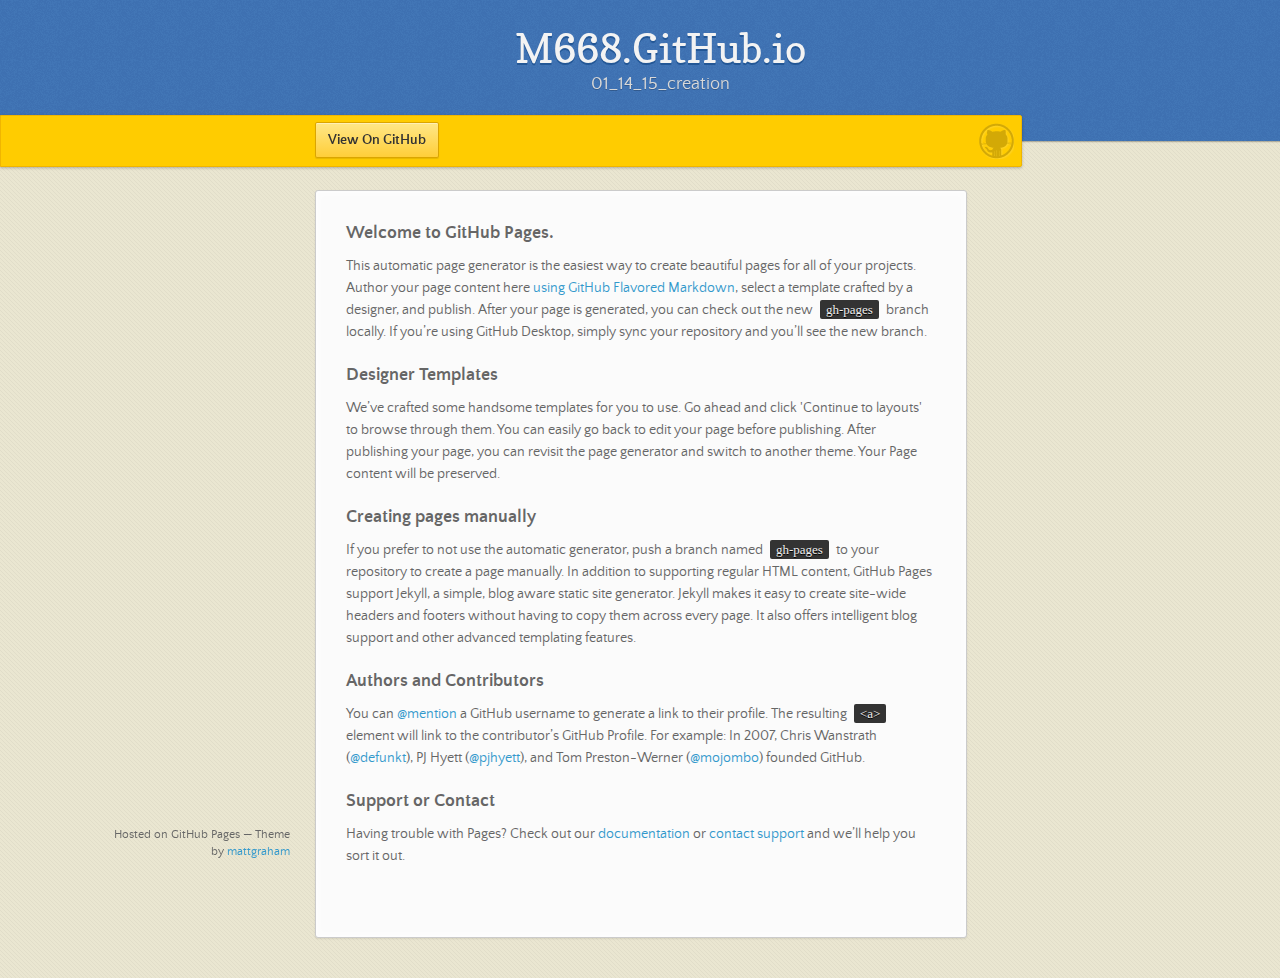
==== index.html @ 0ceb3b0d "Replace master branch with page content via GitHub" ====
<!doctype html>
<html>
  <head>
    <meta charset="utf-8">
    <meta http-equiv="X-UA-Compatible" content="chrome=1">
    <title>M668.GitHub.io by M668</title>
    <link rel="stylesheet" href="stylesheets/styles.css">
    <link rel="stylesheet" href="stylesheets/github-dark.css">
    <script src="https://ajax.googleapis.com/ajax/libs/jquery/1.7.1/jquery.min.js"></script>
    <script src="javascripts/main.js"></script>
    <!--[if lt IE 9]>
      <script src="//html5shiv.googlecode.com/svn/trunk/html5.js"></script>
    <![endif]-->
    <meta name="viewport" content="width=device-width, initial-scale=1, user-scalable=no">

  </head>
  <body>

      <header>
        <h1>M668.GitHub.io</h1>
        <p>01_14_15_creation</p>
      </header>

      <div id="banner">
        <span id="logo"></span>

        <a href="https://github.com/M668" class="button fork"><strong>View On GitHub</strong></a>
      </div><!-- end banner -->

    <div class="wrapper">
      <nav>
        <ul></ul>
      </nav>
      <section>
        <h3>
<a id="welcome-to-github-pages" class="anchor" href="#welcome-to-github-pages" aria-hidden="true"><span class="octicon octicon-link"></span></a>Welcome to GitHub Pages.</h3>

<p>This automatic page generator is the easiest way to create beautiful pages for all of your projects. Author your page content here <a href="https://guides.github.com/features/mastering-markdown/">using GitHub Flavored Markdown</a>, select a template crafted by a designer, and publish. After your page is generated, you can check out the new <code>gh-pages</code> branch locally. If you’re using GitHub Desktop, simply sync your repository and you’ll see the new branch.</p>

<h3>
<a id="designer-templates" class="anchor" href="#designer-templates" aria-hidden="true"><span class="octicon octicon-link"></span></a>Designer Templates</h3>

<p>We’ve crafted some handsome templates for you to use. Go ahead and click 'Continue to layouts' to browse through them. You can easily go back to edit your page before publishing. After publishing your page, you can revisit the page generator and switch to another theme. Your Page content will be preserved.</p>

<h3>
<a id="creating-pages-manually" class="anchor" href="#creating-pages-manually" aria-hidden="true"><span class="octicon octicon-link"></span></a>Creating pages manually</h3>

<p>If you prefer to not use the automatic generator, push a branch named <code>gh-pages</code> to your repository to create a page manually. In addition to supporting regular HTML content, GitHub Pages support Jekyll, a simple, blog aware static site generator. Jekyll makes it easy to create site-wide headers and footers without having to copy them across every page. It also offers intelligent blog support and other advanced templating features.</p>

<h3>
<a id="authors-and-contributors" class="anchor" href="#authors-and-contributors" aria-hidden="true"><span class="octicon octicon-link"></span></a>Authors and Contributors</h3>

<p>You can <a href="https://github.com/blog/821" class="user-mention">@mention</a> a GitHub username to generate a link to their profile. The resulting <code>&lt;a&gt;</code> element will link to the contributor’s GitHub Profile. For example: In 2007, Chris Wanstrath (<a href="https://github.com/defunkt" class="user-mention">@defunkt</a>), PJ Hyett (<a href="https://github.com/pjhyett" class="user-mention">@pjhyett</a>), and Tom Preston-Werner (<a href="https://github.com/mojombo" class="user-mention">@mojombo</a>) founded GitHub.</p>

<h3>
<a id="support-or-contact" class="anchor" href="#support-or-contact" aria-hidden="true"><span class="octicon octicon-link"></span></a>Support or Contact</h3>

<p>Having trouble with Pages? Check out our <a href="https://help.github.com/pages">documentation</a> or <a href="https://github.com/contact">contact support</a> and we’ll help you sort it out.</p>
      </section>
      <footer>
        <p><small>Hosted on GitHub Pages &mdash; Theme by <a href="https://twitter.com/michigangraham">mattgraham</a></small></p>
      </footer>
    </div>
    <!--[if !IE]><script>fixScale(document);</script><![endif]-->
    
  </body>
</html>
---- stylesheets/styles.css ----
/*
Leap Day for GitHub Pages
by Matt Graham
*/
@font-face {
  font-family: 'Quattrocento Sans';
  src: url("../fonts/quattrocentosans-bold-webfont.eot");
  src: url("../fonts/quattrocentosans-bold-webfont.eot?#iefix") format("embedded-opentype"), url("../fonts/quattrocentosans-bold-webfont.woff") format("woff"), url("../fonts/quattrocentosans-bold-webfont.ttf") format("truetype"), url("../fonts/quattrocentosans-bold-webfont.svg#QuattrocentoSansBold") format("svg");
  font-weight: bold;
  font-style: normal;
}

@font-face {
  font-family: 'Quattrocento Sans';
  src: url("../fonts/quattrocentosans-bolditalic-webfont.eot");
  src: url("../fonts/quattrocentosans-bolditalic-webfont.eot?#iefix") format("embedded-opentype"), url("../fonts/quattrocentosans-bolditalic-webfont.woff") format("woff"), url("../fonts/quattrocentosans-bolditalic-webfont.ttf") format("truetype"), url("../fonts/quattrocentosans-bolditalic-webfont.svg#QuattrocentoSansBoldItalic") format("svg");
  font-weight: bold;
  font-style: italic;
}

@font-face {
  font-family: 'Quattrocento Sans';
  src: url("../fonts/quattrocentosans-italic-webfont.eot");
  src: url("../fonts/quattrocentosans-italic-webfont.eot?#iefix") format("embedded-opentype"), url("../fonts/quattrocentosans-italic-webfont.woff") format("woff"), url("../fonts/quattrocentosans-italic-webfont.ttf") format("truetype"), url("../fonts/quattrocentosans-italic-webfont.svg#QuattrocentoSansItalic") format("svg");
  font-weight: normal;
  font-style: italic;
}

@font-face {
  font-family: 'Quattrocento Sans';
  src: url("../fonts/quattrocentosans-regular-webfont.eot");
  src: url("../fonts/quattrocentosans-regular-webfont.eot?#iefix") format("embedded-opentype"), url("../fonts/quattrocentosans-regular-webfont.woff") format("woff"), url("../fonts/quattrocentosans-regular-webfont.ttf") format("truetype"), url("../fonts/quattrocentosans-regular-webfont.svg#QuattrocentoSansRegular") format("svg");
  font-weight: normal;
  font-style: normal;
}

@font-face {
  font-family: 'Copse';
  src: url("../fonts/copse-regular-webfont.eot");
  src: url("../fonts/copse-regular-webfont.eot?#iefix") format("embedded-opentype"), url("../fonts/copse-regular-webfont.woff") format("woff"), url("../fonts/copse-regular-webfont.ttf") format("truetype"), url("../fonts/copse-regular-webfont.svg#CopseRegular") format("svg");
  font-weight: normal;
  font-style: normal;
}

/* normalize.css 2012-02-07T12:37 UTC - https://github.com/necolas/normalize.css */
/* =============================================================================
   HTML5 display definitions
   ========================================================================== */
/*
 * Corrects block display not defined in IE6/7/8/9 & FF3
 */
article,
aside,
details,
figcaption,
figure,
footer,
header,
hgroup,
nav,
section,
summary {
  display: block;
}

/*
 * Corrects inline-block display not defined in IE6/7/8/9 & FF3
 */
audio,
canvas,
video {
  display: inline-block;
  *display: inline;
  *zoom: 1;
}

/*
 * Prevents modern browsers from displaying 'audio' without controls
 */
audio:not([controls]) {
  display: none;
}

/*
 * Addresses styling for 'hidden' attribute not present in IE7/8/9, FF3, S4
 * Known issue: no IE6 support
 */
[hidden] {
  display: none;
}

/* =============================================================================
   Base
   ========================================================================== */
/*
 * 1. Corrects text resizing oddly in IE6/7 when body font-size is set using em units
 *    http://clagnut.com/blog/348/#c790
 * 2. Prevents iOS text size adjust after orientation change, without disabling user zoom
 *    www.456bereastreet.com/archive/201012/controlling_text_size_in_safari_for_ios_without_disabling_user_zoom/
 */
html {
  font-size: 100%;
  /* 1 */
  -webkit-text-size-adjust: 100%;
  /* 2 */
  -ms-text-size-adjust: 100%;
  /* 2 */
}

/*
 * Addresses font-family inconsistency between 'textarea' and other form elements.
 */
html,
button,
input,
select,
textarea {
  font-family: sans-serif;
}

/*
 * Addresses margins handled incorrectly in IE6/7
 */
body {
  margin: 0;
}

/* =============================================================================
   Links
   ========================================================================== */
/*
 * Addresses outline displayed oddly in Chrome
 */
a:focus {
  outline: thin dotted;
}

/*
 * Improves readability when focused and also mouse hovered in all browsers
 * people.opera.com/patrickl/experiments/keyboard/test
 */
a:hover,
a:active {
  outline: 0;
}

/* =============================================================================
   Typography
   ========================================================================== */
/*
 * Addresses font sizes and margins set differently in IE6/7
 * Addresses font sizes within 'section' and 'article' in FF4+, Chrome, S5
 */
h1 {
  font-size: 2em;
  margin: 0.67em 0;
}

h2 {
  font-size: 1.5em;
  margin: 0.83em 0;
}

h3 {
  font-size: 1.17em;
  margin: 1em 0;
}

h4 {
  font-size: 1em;
  margin: 1.33em 0;
}

h5 {
  font-size: 0.83em;
  margin: 1.67em 0;
}

h6 {
  font-size: 0.75em;
  margin: 2.33em 0;
}

/*
 * Addresses styling not present in IE7/8/9, S5, Chrome
 */
abbr[title] {
  border-bottom: 1px dotted;
}

/*
 * Addresses style set to 'bolder' in FF3+, S4/5, Chrome
*/
b,
strong {
  font-weight: bold;
}

blockquote {
  margin: 1em 40px;
}

/*
 * Addresses styling not present in S5, Chrome
 */
dfn {
  font-style: italic;
}

/*
 * Addresses styling not present in IE6/7/8/9
 */
mark {
  background: #ff0;
  color: #000;
}

/*
 * Addresses margins set differently in IE6/7
 */
p,
pre {
  margin: 1em 0;
}

/*
 * Corrects font family set oddly in IE6, S4/5, Chrome
 * en.wikipedia.org/wiki/User:Davidgothberg/Test59
 */
pre,
code,
kbd,
samp {
  font-family: monospace, serif;
  _font-family: 'courier new', monospace;
  font-size: 1em;
}

/*
 * 1. Addresses CSS quotes not supported in IE6/7
 * 2. Addresses quote property not supported in S4
 */
/* 1 */
q {
  quotes: none;
}

/* 2 */
q:before,
q:after {
  content: '';
  content: none;
}

small {
  font-size: 75%;
}

/*
 * Prevents sub and sup affecting line-height in all browsers
 * gist.github.com/413930
 */
sub,
sup {
  font-size: 75%;
  line-height: 0;
  position: relative;
  vertical-align: baseline;
}

sup {
  top: -0.5em;
}

sub {
  bottom: -0.25em;
}

/* =============================================================================
   Lists
   ========================================================================== */
/*
 * Addresses margins set differently in IE6/7
 */
dl,
menu,
ol,
ul {
  margin: 1em 0;
}

dd {
  margin: 0 0 0 40px;
}

/*
 * Addresses paddings set differently in IE6/7
 */
menu,
ol,
ul {
  padding: 0 0 0 40px;
}

/*
 * Corrects list images handled incorrectly in IE7
 */
nav ul,
nav ol {
  list-style: none;
  list-style-image: none;
}

/* =============================================================================
   Embedded content
   ========================================================================== */
/*
 * 1. Removes border when inside 'a' element in IE6/7/8/9, FF3
 * 2. Improves image quality when scaled in IE7
 *    code.flickr.com/blog/2008/11/12/on-ui-quality-the-little-things-client-side-image-resizing/
 */
img {
  border: 0;
  /* 1 */
  -ms-interpolation-mode: bicubic;
  /* 2 */
}

/*
 * Corrects overflow displayed oddly in IE9
 */
svg:not(:root) {
  overflow: hidden;
}

/* =============================================================================
   Figures
   ========================================================================== */
/*
 * Addresses margin not present in IE6/7/8/9, S5, O11
 */
figure {
  margin: 0;
}

/* =============================================================================
   Forms
   ========================================================================== */
/*
 * Corrects margin displayed oddly in IE6/7
 */
form {
  margin: 0;
}

/*
 * Define consistent border, margin, and padding
 */
fieldset {
  border: 1px solid #c0c0c0;
  margin: 0 2px;
  padding: 0.35em 0.625em 0.75em;
}

/*
 * 1. Corrects color not being inherited in IE6/7/8/9
 * 2. Corrects text not wrapping in FF3 
 * 3. Corrects alignment displayed oddly in IE6/7
 */
legend {
  border: 0;
  /* 1 */
  padding: 0;
  white-space: normal;
  /* 2 */
  *margin-left: -7px;
  /* 3 */
}

/*
 * 1. Corrects font size not being inherited in all browsers
 * 2. Addresses margins set differently in IE6/7, FF3+, S5, Chrome
 * 3. Improves appearance and consistency in all browsers
 */
button,
input,
select,
textarea {
  font-size: 100%;
  /* 1 */
  margin: 0;
  /* 2 */
  vertical-align: baseline;
  /* 3 */
  *vertical-align: middle;
  /* 3 */
}

/*
 * Addresses FF3/4 setting line-height on 'input' using !important in the UA stylesheet
 */
button,
input {
  line-height: normal;
  /* 1 */
}

/*
 * 1. Improves usability and consistency of cursor style between image-type 'input' and others
 * 2. Corrects inability to style clickable 'input' types in iOS
 * 3. Removes inner spacing in IE7 without affecting normal text inputs
 *    Known issue: inner spacing remains in IE6
 */
button,
input[type="button"],
input[type="reset"],
input[type="submit"] {
  cursor: pointer;
  /* 1 */
  -webkit-appearance: button;
  /* 2 */
  *overflow: visible;
  /* 3 */
}

/*
 * Re-set default cursor for disabled elements
 */
button[disabled],
input[disabled] {
  cursor: default;
}

/*
 * 1. Addresses box sizing set to content-box in IE8/9
 * 2. Removes excess padding in IE8/9
 * 3. Removes excess padding in IE7
      Known issue: excess padding remains in IE6
 */
input[type="checkbox"],
input[type="radio"] {
  box-sizing: border-box;
  /* 1 */
  padding: 0;
  /* 2 */
  *height: 13px;
  /* 3 */
  *width: 13px;
  /* 3 */
}

/*
 * 1. Addresses appearance set to searchfield in S5, Chrome
 * 2. Addresses box-sizing set to border-box in S5, Chrome (include -moz to future-proof)
 */
input[type="search"] {
  -webkit-appearance: textfield;
  /* 1 */
  -moz-box-sizing: content-box;
  -webkit-box-sizing: content-box;
  /* 2 */
  box-sizing: content-box;
}

/*
 * Removes inner padding and search cancel button in S5, Chrome on OS X
 */
input[type="search"]::-webkit-search-decoration,
input[type="search"]::-webkit-search-cancel-button {
  -webkit-appearance: none;
}

/*
 * Removes inner padding and border in FF3+
 * www.sitepen.com/blog/2008/05/14/the-devils-in-the-details-fixing-dojos-toolbar-buttons/
 */
button::-moz-focus-inner,
input::-moz-focus-inner {
  border: 0;
  padding: 0;
}

/*
 * 1. Removes default vertical scrollbar in IE6/7/8/9
 * 2. Improves readability and alignment in all browsers
 */
textarea {
  overflow: auto;
  /* 1 */
  vertical-align: top;
  /* 2 */
}

/* =============================================================================
   Tables
   ========================================================================== */
/*
 * Remove most spacing between table cells
 */
table {
  border-collapse: collapse;
  border-spacing: 0;
}

body {
  font: 14px/22px "Quattrocento Sans", "Helvetica Neue", Helvetica, Arial, sans-serif;
  color: #666;
  font-weight: 300;
  margin: 0px;
  padding: 0px 0 20px 0px;
  background: url(../images/body-background.png) #eae6d1;
}

h1, h2, h3, h4, h5, h6 {
  color: #333;
  margin: 0 0 10px;
}

p, ul, ol, table, pre, dl {
  margin: 0 0 20px;
}

h1, h2, h3 {
  line-height: 1.1;
}

h1 {
  font-size: 28px;
}

h2 {
  font-size: 24px;
  color: #393939;
}

h3, h4, h5, h6 {
  color: #666666;
}

h3 {
  font-size: 18px;
  line-height: 24px;
}

a {
  color: #3399cc;
  font-weight: 400;
  text-decoration: none;
}

a small {
  font-size: 11px;
  color: #666;
  margin-top: -0.6em;
  display: block;
}

ul {
  list-style-image: url("../images/bullet.png");
}

strong {
  font-weight: bold;
  color: #333;
}

.wrapper {
  width: 650px;
  margin: 0 auto;
  position: relative;
}

section img {
  max-width: 100%;
}

blockquote {
  border-left: 1px solid #ffcc00;
  margin: 0;
  padding: 0 0 0 20px;
  font-style: italic;
}

code {
  font-family: "Lucida Sans", Monaco, Bitstream Vera Sans Mono, Lucida Console, Terminal;
  font-size: 13px;
  color: #efefef;
  text-shadow: 0px 1px 0px #000;
  margin: 0 4px;
  padding: 2px 6px;
  background: #333;
  -moz-border-radius: 2px;
  -webkit-border-radius: 2px;
  -o-border-radius: 2px;
  -ms-border-radius: 2px;
  -khtml-border-radius: 2px;
  border-radius: 2px;
}

pre {
  padding: 8px 15px;
  background: #333333;
  -moz-border-radius: 3px;
  -webkit-border-radius: 3px;
  -o-border-radius: 3px;
  -ms-border-radius: 3px;
  -khtml-border-radius: 3px;
  border-radius: 3px;
  border: 1px solid #c7c7c7;
  overflow: auto;
  overflow-y: hidden;
}
pre code {
  margin: 0px;
  padding: 0px;
}

table {
  width: 100%;
  border-collapse: collapse;
}

th {
  text-align: left;
  padding: 5px 10px;
  border-bottom: 1px solid #e5e5e5;
  color: #444;
}

td {
  text-align: left;
  padding: 5px 10px;
  border-bottom: 1px solid #e5e5e5;
  border-right: 1px solid #ffcc00;
}
td:first-child {
  border-left: 1px solid #ffcc00;
}

hr {
  border: 0;
  outline: none;
  height: 11px;
  background: transparent url("../images/hr.gif") center center repeat-x;
  margin: 0 0 20px;
}

dt {
  color: #444;
  font-weight: 700;
}

header {
  padding: 25px 20px 40px 20px;
  margin: 0;
  position: fixed;
  top: 0;
  left: 0;
  right: 0;
  width: 100%;
  text-align: center;
  background: url(../images/background.png) #4276b6;
  -moz-box-shadow: 1px 0px 2px rgba(0, 0, 0, 0.75);
  -webkit-box-shadow: 1px 0px 2px rgba(0, 0, 0, 0.75);
  -o-box-shadow: 1px 0px 2px rgba(0, 0, 0, 0.75);
  box-shadow: 1px 0px 2px rgba(0, 0, 0, 0.75);
  z-index: 99;
  -webkit-font-smoothing: antialiased;
  min-height: 76px;
}
header h1 {
  font: 40px/48px "Copse", "Helvetica Neue", Helvetica, Arial, sans-serif;
  color: #f3f3f3;
  text-shadow: 0px 2px 0px #235796;
  margin: 0px;
  white-space: nowrap;
  overflow: hidden;
  text-overflow: ellipsis;
  -o-text-overflow: ellipsis;
  -ms-text-overflow: ellipsis;
}
header p {
  color: #d8d8d8;
  text-shadow: rgba(0, 0, 0, 0.2) 0 1px 0;
  font-size: 18px;
  margin: 0px;
}

#banner {
  z-index: 100;
  left: 0;
  right: 50%;
  height: 50px;
  margin-right: -382px;
  position: fixed;
  top: 115px;
  background: #ffcc00;
  border: 1px solid #f0b500;
  -moz-box-shadow: 0px 1px 3px rgba(0, 0, 0, 0.25);
  -webkit-box-shadow: 0px 1px 3px rgba(0, 0, 0, 0.25);
  -o-box-shadow: 0px 1px 3px rgba(0, 0, 0, 0.25);
  box-shadow: 0px 1px 3px rgba(0, 0, 0, 0.25);
  -moz-border-radius: 0px 2px 2px 0px;
  -webkit-border-radius: 0px 2px 2px 0px;
  -o-border-radius: 0px 2px 2px 0px;
  -ms-border-radius: 0px 2px 2px 0px;
  -khtml-border-radius: 0px 2px 2px 0px;
  border-radius: 0px 2px 2px 0px;
  padding-right: 10px;
}
#banner .button {
  border: 1px solid #dba500;
  background: -webkit-gradient(linear, 50% 0%, 50% 100%, color-stop(0%, #ffe788), color-stop(100%, #ffce38));
  background: -webkit-linear-gradient(#ffe788, #ffce38);
  background: -moz-linear-gradient(#ffe788, #ffce38);
  background: -o-linear-gradient(#ffe788, #ffce38);
  background: -ms-linear-gradient(#ffe788, #ffce38);
  background: linear-gradient(#ffe788, #ffce38);
  -moz-border-radius: 2px;
  -webkit-border-radius: 2px;
  -o-border-radius: 2px;
  -ms-border-radius: 2px;
  -khtml-border-radius: 2px;
  border-radius: 2px;
  -moz-box-shadow: inset 0px 1px 0px rgba(255, 255, 255, 0.4), 0px 1px 1px rgba(0, 0, 0, 0.1);
  -webkit-box-shadow: inset 0px 1px 0px rgba(255, 255, 255, 0.4), 0px 1px 1px rgba(0, 0, 0, 0.1);
  -o-box-shadow: inset 0px 1px 0px rgba(255, 255, 255, 0.4), 0px 1px 1px rgba(0, 0, 0, 0.1);
  box-shadow: inset 0px 1px 0px rgba(255, 255, 255, 0.4), 0px 1px 1px rgba(0, 0, 0, 0.1);
  background-color: #FFE788;
  margin-left: 5px;
  padding: 10px 12px;
  margin-top: 6px;
  line-height: 14px;
  font-size: 14px;
  color: #333;
  font-weight: bold;
  display: inline-block;
  text-align: center;
}
#banner .button:hover {
  background: -webkit-gradient(linear, 50% 0%, 50% 100%, color-stop(0%, #ffe788), color-stop(100%, #ffe788));
  background: -webkit-linear-gradient(#ffe788, #ffe788);
  background: -moz-linear-gradient(#ffe788, #ffe788);
  background: -o-linear-gradient(#ffe788, #ffe788);
  background: -ms-linear-gradient(#ffe788, #ffe788);
  background: linear-gradient(#ffe788, #ffe788);
  background-color: #ffeca0;
}
#banner .fork {
  position: fixed;
  left: 50%;
  margin-left: -325px;
  padding: 10px 12px;
  margin-top: 6px;
  line-height: 14px;
  font-size: 14px;
  background-color: #FFE788;
}
#banner .downloads {
  float: right;
  margin: 0 45px 0 0;
}
#banner .downloads span {
  float: left;
  line-height: 52px;
  font-size: 90%;
  color: #9d7f0d;
  text-transform: uppercase;
  text-shadow: rgba(255, 255, 255, 0.2) 0 1px 0;
}
#banner ul {
  list-style: none;
  height: 40px;
  padding: 0;
  float: left;
  margin-left: 10px;
}
#banner ul li {
  display: inline;
}
#banner ul li a.button {
  background-color: #FFE788;
}
#banner #logo {
  position: absolute;
  height: 36px;
  width: 36px;
  right: 7px;
  top: 7px;
  display: block;
  background: url(../images/octocat-logo.png);
}

section {
  width: 590px;
  padding: 30px 30px 50px 30px;
  margin: 20px 0;
  margin-top: 190px;
  position: relative;
  background: #fbfbfb;
  -moz-border-radius: 3px;
  -webkit-border-radius: 3px;
  -o-border-radius: 3px;
  -ms-border-radius: 3px;
  -khtml-border-radius: 3px;
  border-radius: 3px;
  border: 1px solid #cbcbcb;
  -moz-box-shadow: 0px 1px 2px rgba(0, 0, 0, 0.09), inset 0px 0px 2px 2px rgba(255, 255, 255, 0.5), inset 0 0 5px 5px rgba(255, 255, 255, 0.4);
  -webkit-box-shadow: 0px 1px 2px rgba(0, 0, 0, 0.09), inset 0px 0px 2px 2px rgba(255, 255, 255, 0.5), inset 0 0 5px 5px rgba(255, 255, 255, 0.4);
  -o-box-shadow: 0px 1px 2px rgba(0, 0, 0, 0.09), inset 0px 0px 2px 2px rgba(255, 255, 255, 0.5), inset 0 0 5px 5px rgba(255, 255, 255, 0.4);
  box-shadow: 0px 1px 2px rgba(0, 0, 0, 0.09), inset 0px 0px 2px 2px rgba(255, 255, 255, 0.5), inset 0 0 5px 5px rgba(255, 255, 255, 0.4);
}

small {
  font-size: 12px;
}

nav {
  width: 230px;
  position: fixed;
  top: 220px;
  left: 50%;
  margin-left: -580px;
  text-align: right;
}
nav ul {
  list-style: none;
  list-style-image: none;
  font-size: 14px;
  line-height: 24px;
}
nav ul li {
  padding: 5px 0px;
  line-height: 16px;
}
nav ul li.tag-h1 {
  font-size: 1.2em;
}
nav ul li.tag-h1 a {
  font-weight: bold;
  color: #333;
}
nav ul li.tag-h2 + .tag-h1 {
  margin-top: 10px;
}
nav ul a {
  color: #666;
}
nav ul a:hover {
  color: #999;
}

footer {
  width: 180px;
  position: fixed;
  left: 50%;
  margin-left: -530px;
  bottom: 20px;
  text-align: right;
  line-height: 16px;
}

@media print, screen and (max-width: 1060px) {
  div.wrapper {
    width: auto;
    margin: 0;
  }

  nav {
    display: none;
  }

  header, section, footer {
    float: none;
  }
  header h1, section h1, footer h1 {
    white-space: nowrap;
    overflow: hidden;
    text-overflow: ellipsis;
    -o-text-overflow: ellipsis;
    -ms-text-overflow: ellipsis;
  }

  #banner {
    width: 100%;
  }
  #banner .downloads {
    margin-right: 60px;
  }
  #banner #logo {
    margin-right: 15px;
  }

  section {
    border: 1px solid #e5e5e5;
    border-width: 1px 0;
    padding: 20px auto;
    margin: 190px auto 20px;
    max-width: 600px;
  }

  footer {
    text-align: center;
    margin: 20px auto;
    position: relative;
    left: auto;
    bottom: auto;
    width: auto;
  }
}
@media print, screen and (max-width: 720px) {
  body {
    word-wrap: break-word;
  }

  header {
    padding: 20px 20px;
    margin: 0;
  }
  header h1 {
    font-size: 32px;
    white-space: nowrap;
    overflow: hidden;
    text-overflow: ellipsis;
    -o-text-overflow: ellipsis;
    -ms-text-overflow: ellipsis;
  }
  header p {
    display: none;
  }

  #banner {
    top: 80px;
  }
  #banner .fork {
    float: left;
    display: inline-block;
    margin-left: 0px;
    position: fixed;
    left: 20px;
  }

  section {
    margin-top: 130px;
    margin-bottom: 0px;
    width: auto;
  }

  header ul, header p.view {
    position: static;
  }
}
@media print, screen and (max-width: 480px) {
  header {
    position: relative;
    padding: 5px 0px;
    min-height: 0px;
  }
  header h1 {
    font-size: 24px;
    white-space: nowrap;
    overflow: hidden;
    text-overflow: ellipsis;
    -o-text-overflow: ellipsis;
    -ms-text-overflow: ellipsis;
  }

  section {
    margin-top: 5px;
  }

  #banner {
    display: none;
  }

  header ul {
    display: none;
  }
}
@media print {
  body {
    padding: 0.4in;
    font-size: 12pt;
    color: #444;
  }
}
@media print, screen and (max-height: 680px) {
  footer {
    text-align: center;
    margin: 20px auto;
    position: relative;
    left: auto;
    bottom: auto;
    width: auto;
  }
}
@media print, screen and (max-height: 480px) {
  nav {
    display: none;
  }

  footer {
    text-align: center;
    margin: 20px auto;
    position: relative;
    left: auto;
    bottom: auto;
    width: auto;
  }
}
---- stylesheets/github-dark.css ----
/*
   Copyright 2014 GitHub Inc.

   Licensed under the Apache License, Version 2.0 (the "License");
   you may not use this file except in compliance with the License.
   You may obtain a copy of the License at

       http://www.apache.org/licenses/LICENSE-2.0

   Unless required by applicable law or agreed to in writing, software
   distributed under the License is distributed on an "AS IS" BASIS,
   WITHOUT WARRANTIES OR CONDITIONS OF ANY KIND, either express or implied.
   See the License for the specific language governing permissions and
   limitations under the License.

*/

.pl-c /* comment */ {
  color: #969896;
}

.pl-c1      /* constant, markup.raw, meta.diff.header, meta.module-reference, meta.property-name, support, support.constant, support.variable, variable.other.constant */,
.pl-s .pl-v /* string variable */ {
  color: #0099cd;
}

.pl-e  /* entity */,
.pl-en /* entity.name */ {
  color: #9774cb;
}

.pl-s .pl-s1 /* string source */,
.pl-smi      /* storage.modifier.import, storage.modifier.package, storage.type.java, variable.other, variable.parameter.function */ {
  color: #ddd;
}

.pl-ent /* entity.name.tag */ {
  color: #7bcc72;
}

.pl-k /* keyword, storage, storage.type */ {
  color: #cc2372;
}

.pl-pds              /* punctuation.definition.string, string.regexp.character-class */,
.pl-s                /* string */,
.pl-s .pl-pse .pl-s1 /* string punctuation.section.embedded source */,
.pl-sr               /* string.regexp */,
.pl-sr .pl-cce       /* string.regexp constant.character.escape */,
.pl-sr .pl-sra       /* string.regexp string.regexp.arbitrary-repitition */,
.pl-sr .pl-sre       /* string.regexp source.ruby.embedded */ {
  color: #3c66e2;
}

.pl-v /* variable */ {
  color: #fb8764;
}

.pl-id /* invalid.deprecated */ {
  color: #e63525;
}

.pl-ii /* invalid.illegal */ {
  background-color: #e63525;
  color: #f8f8f8;
}

.pl-sr .pl-cce /* string.regexp constant.character.escape */ {
  color: #7bcc72;
  font-weight: bold;
}

.pl-ml /* markup.list */ {
  color: #c26b2b;
}

.pl-mh        /* markup.heading */,
.pl-mh .pl-en /* markup.heading entity.name */,
.pl-ms        /* meta.separator */ {
  color: #264ec5;
  font-weight: bold;
}

.pl-mq /* markup.quote */ {
  color: #00acac;
}

.pl-mi /* markup.italic */ {
  color: #ddd;
  font-style: italic;
}

.pl-mb /* markup.bold */ {
  color: #ddd;
  font-weight: bold;
}

.pl-md /* markup.deleted, meta.diff.header.from-file */ {
  background-color: #ffecec;
  color: #bd2c00;
}

.pl-mi1 /* markup.inserted, meta.diff.header.to-file */ {
  background-color: #eaffea;
  color: #55a532;
}

.pl-mdr /* meta.diff.range */ {
  color: #9774cb;
  font-weight: bold;
}

.pl-mo /* meta.output */ {
  color: #264ec5;
}
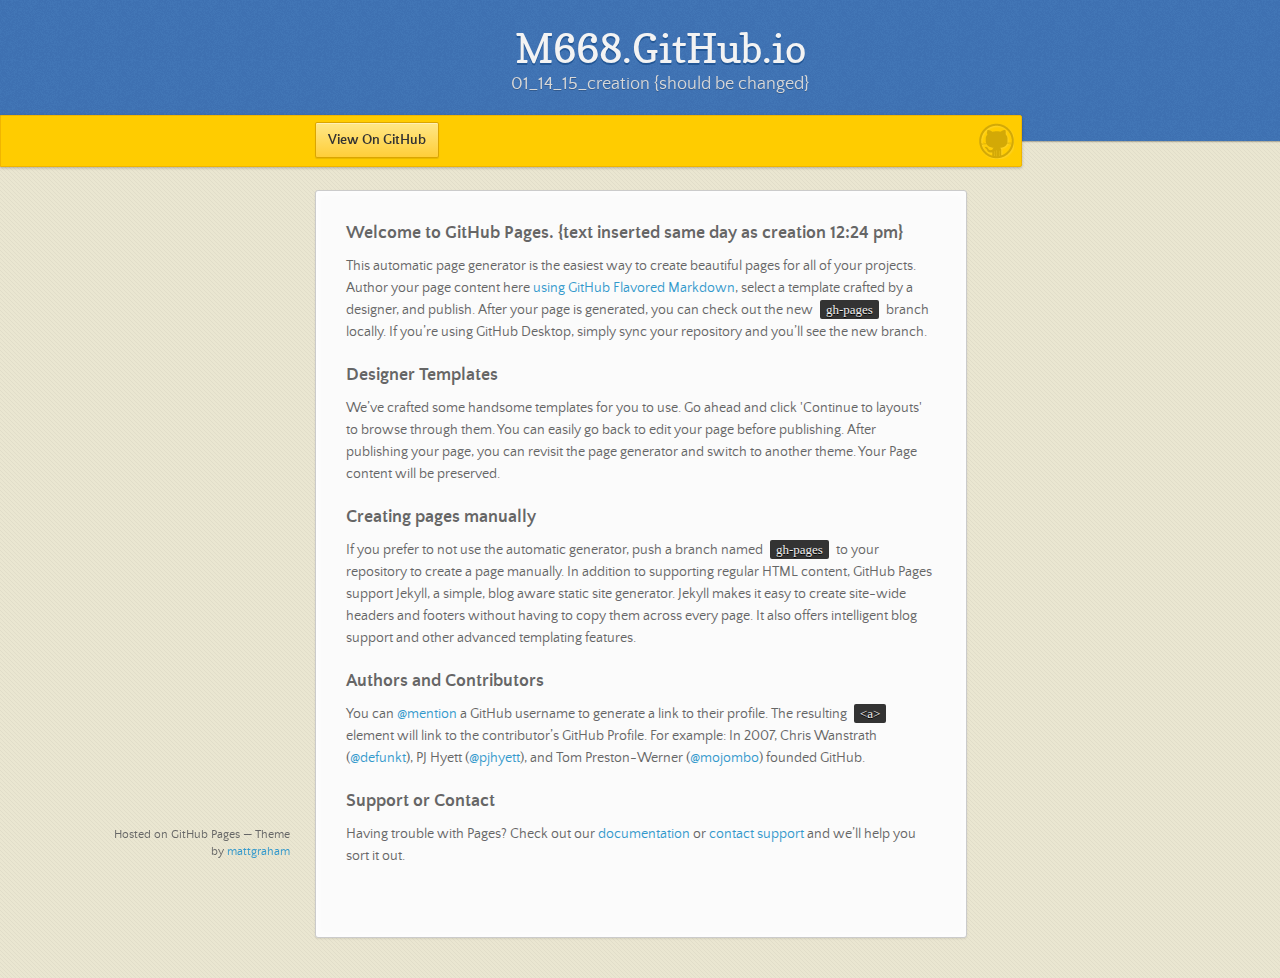
==== commit e04711bd: "{committed 12:27 pm same day as creation}" ====
--- a/index.html
+++ b/index.html
@@ -18,7 +18,7 @@
 
       <header>
         <h1>M668.GitHub.io</h1>
-        <p>01_14_15_creation</p>
+        <p>01_14_15_creation {should be changed}</p>
       </header>
 
       <div id="banner">
@@ -33,7 +33,7 @@
       </nav>
       <section>
         <h3>
-<a id="welcome-to-github-pages" class="anchor" href="#welcome-to-github-pages" aria-hidden="true"><span class="octicon octicon-link"></span></a>Welcome to GitHub Pages.</h3>
+<a id="welcome-to-github-pages" class="anchor" href="#welcome-to-github-pages" aria-hidden="true"><span class="octicon octicon-link"></span></a>Welcome to GitHub Pages. {text inserted same day as creation 12:24 pm}</h3>
 
 <p>This automatic page generator is the easiest way to create beautiful pages for all of your projects. Author your page content here <a href="https://guides.github.com/features/mastering-markdown/">using GitHub Flavored Markdown</a>, select a template crafted by a designer, and publish. After your page is generated, you can check out the new <code>gh-pages</code> branch locally. If you’re using GitHub Desktop, simply sync your repository and you’ll see the new branch.</p>
 
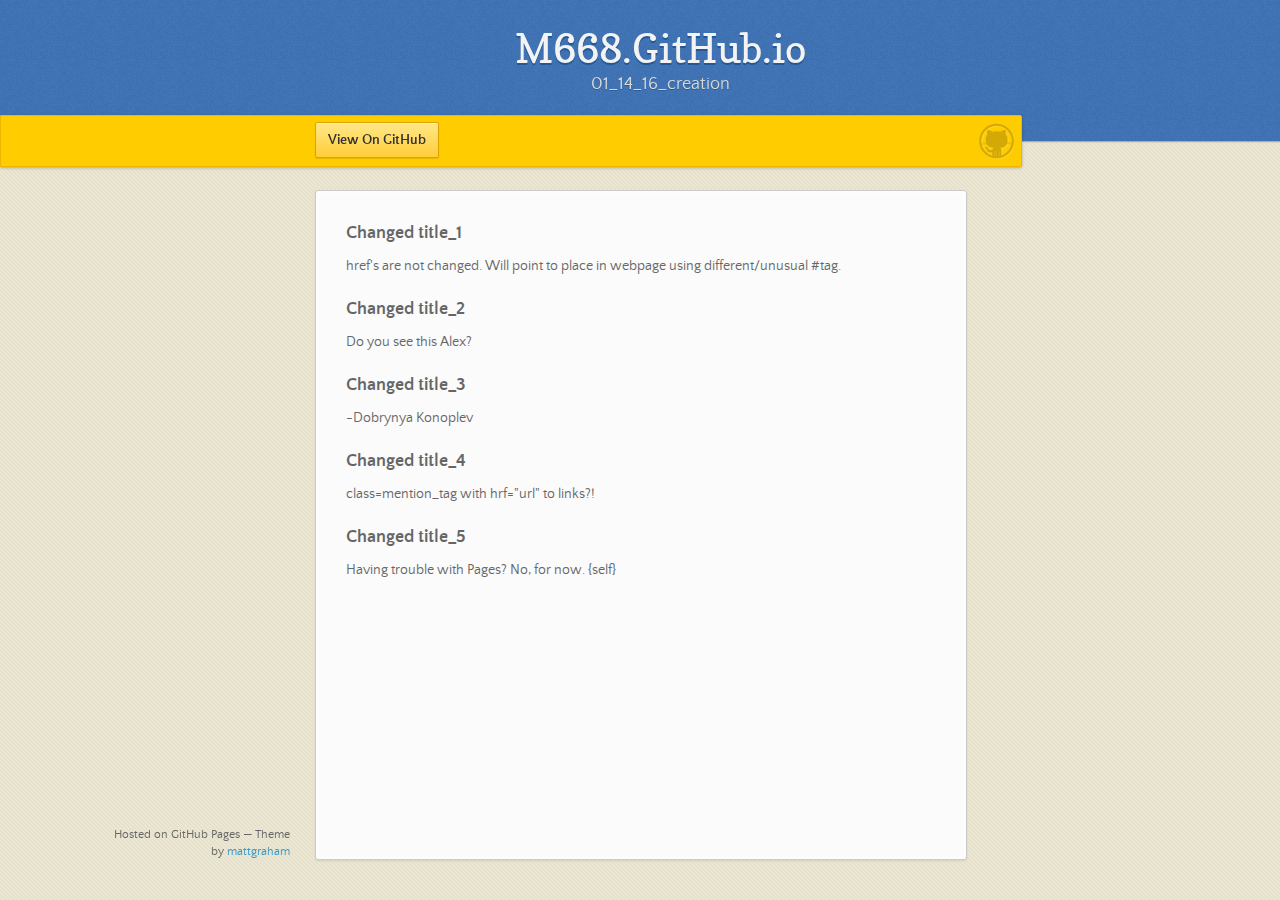
==== commit 2af35b98: "pushed 1:00 pm same day as creation" ====
--- a/index.html
+++ b/index.html
@@ -18,7 +18,7 @@
 
       <header>
         <h1>M668.GitHub.io</h1>
-        <p>01_14_15_creation {should be changed}</p>
+        <p>01_14_16_creation</p>
       </header>
 
       <div id="banner">
@@ -33,29 +33,29 @@
       </nav>
       <section>
         <h3>
-<a id="welcome-to-github-pages" class="anchor" href="#welcome-to-github-pages" aria-hidden="true"><span class="octicon octicon-link"></span></a>Welcome to GitHub Pages. {text inserted same day as creation 12:24 pm}</h3>
+<a id="welcome-to-github-pages" class="anchor" href="#welcome-to-github-pages" aria-hidden="true"><span class="octicon octicon-link"></span></a>Changed title_1</h3>
 
-<p>This automatic page generator is the easiest way to create beautiful pages for all of your projects. Author your page content here <a href="https://guides.github.com/features/mastering-markdown/">using GitHub Flavored Markdown</a>, select a template crafted by a designer, and publish. After your page is generated, you can check out the new <code>gh-pages</code> branch locally. If you’re using GitHub Desktop, simply sync your repository and you’ll see the new branch.</p>
+<p>href's are not changed. Will point to place in webpage using different/unusual #tag.</p>
 
 <h3>
-<a id="designer-templates" class="anchor" href="#designer-templates" aria-hidden="true"><span class="octicon octicon-link"></span></a>Designer Templates</h3>
+<a id="designer-templates" class="anchor" href="#designer-templates" aria-hidden="true"><span class="octicon octicon-link"></span></a>Changed title_2</h3>
 
-<p>We’ve crafted some handsome templates for you to use. Go ahead and click 'Continue to layouts' to browse through them. You can easily go back to edit your page before publishing. After publishing your page, you can revisit the page generator and switch to another theme. Your Page content will be preserved.</p>
+<p>Do you see this Alex?</p>
 
 <h3>
-<a id="creating-pages-manually" class="anchor" href="#creating-pages-manually" aria-hidden="true"><span class="octicon octicon-link"></span></a>Creating pages manually</h3>
+<a id="creating-pages-manually" class="anchor" href="#creating-pages-manually" aria-hidden="true"><span class="octicon octicon-link"></span></a>Changed title_3</h3>
 
-<p>If you prefer to not use the automatic generator, push a branch named <code>gh-pages</code> to your repository to create a page manually. In addition to supporting regular HTML content, GitHub Pages support Jekyll, a simple, blog aware static site generator. Jekyll makes it easy to create site-wide headers and footers without having to copy them across every page. It also offers intelligent blog support and other advanced templating features.</p>
+<p>-Dobrynya Konoplev</p>
 
 <h3>
-<a id="authors-and-contributors" class="anchor" href="#authors-and-contributors" aria-hidden="true"><span class="octicon octicon-link"></span></a>Authors and Contributors</h3>
+<a id="authors-and-contributors" class="anchor" href="#authors-and-contributors" aria-hidden="true"><span class="octicon octicon-link"></span></a>Changed title_4</h3>
 
-<p>You can <a href="https://github.com/blog/821" class="user-mention">@mention</a> a GitHub username to generate a link to their profile. The resulting <code>&lt;a&gt;</code> element will link to the contributor’s GitHub Profile. For example: In 2007, Chris Wanstrath (<a href="https://github.com/defunkt" class="user-mention">@defunkt</a>), PJ Hyett (<a href="https://github.com/pjhyett" class="user-mention">@pjhyett</a>), and Tom Preston-Werner (<a href="https://github.com/mojombo" class="user-mention">@mojombo</a>) founded GitHub.</p>
+<p>class=mention_tag with hrf="url" to links?!</p>
 
 <h3>
-<a id="support-or-contact" class="anchor" href="#support-or-contact" aria-hidden="true"><span class="octicon octicon-link"></span></a>Support or Contact</h3>
+<a id="support-or-contact" class="anchor" href="#support-or-contact" aria-hidden="true"><span class="octicon octicon-link"></span></a>Changed title_5</h3>
 
-<p>Having trouble with Pages? Check out our <a href="https://help.github.com/pages">documentation</a> or <a href="https://github.com/contact">contact support</a> and we’ll help you sort it out.</p>
+<p>Having trouble with Pages? No, for now. {self}</p>
       </section>
       <footer>
         <p><small>Hosted on GitHub Pages &mdash; Theme by <a href="https://twitter.com/michigangraham">mattgraham</a></small></p>
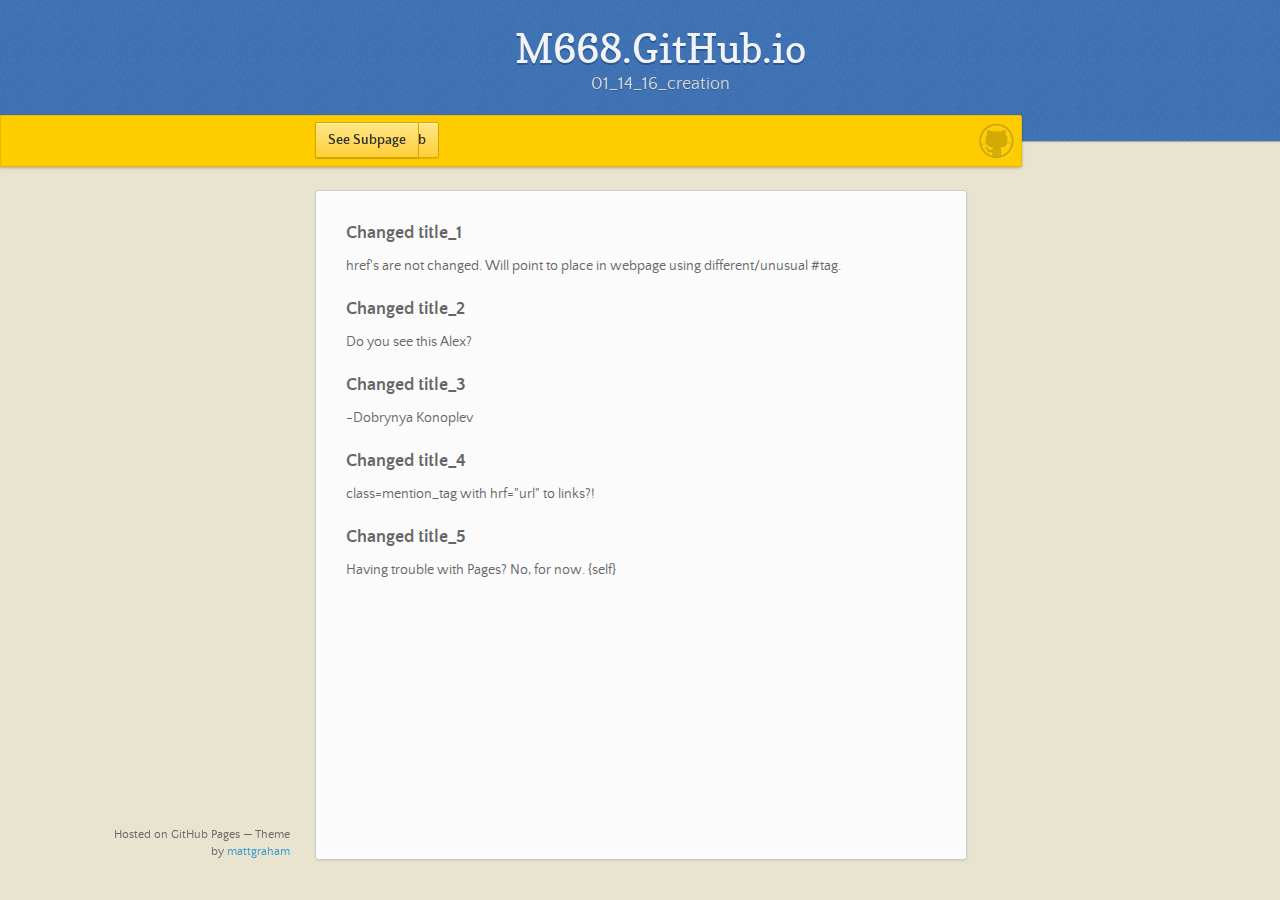
==== commit e25b61fe: "1:23 pm commit push" ====
--- a/index.html
+++ b/index.html
@@ -25,6 +25,8 @@
         <span id="logo"></span>
 
         <a href="https://github.com/M668" class="button fork"><strong>View On GitHub</strong></a>
+		
+		<a href="http://dobrynya.me/firstNewSubpage/" class="button fork"><strong>See Subpage</strong></a>
       </div><!-- end banner -->
 
     <div class="wrapper">
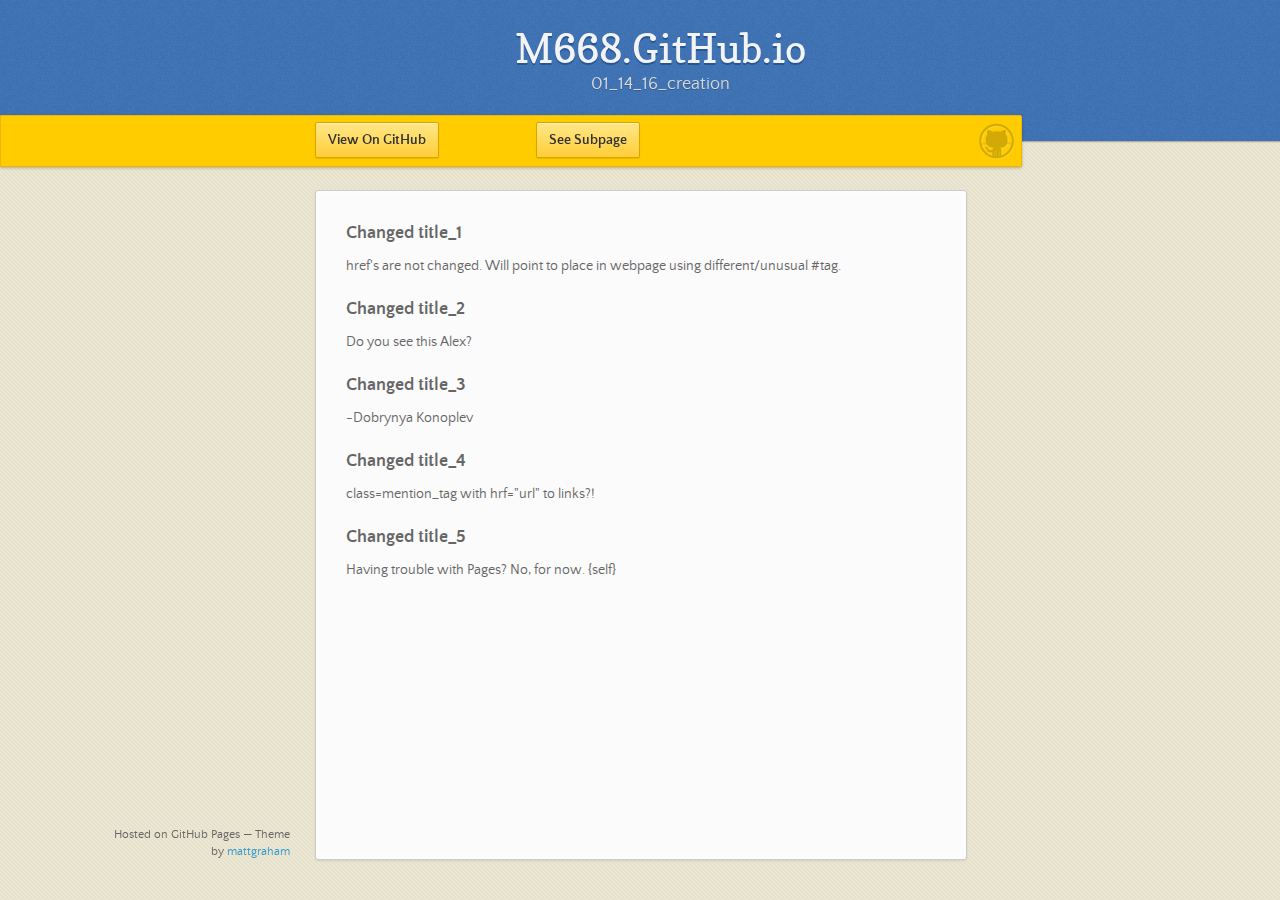
==== commit a2d4bd24: "Style CSS also changed" ====
--- a/index.html
+++ b/index.html
@@ -26,7 +26,7 @@
 
         <a href="https://github.com/M668" class="button fork"><strong>View On GitHub</strong></a>
 		
-		<a href="http://dobrynya.me/firstNewSubpage/" class="button fork"><strong>See Subpage</strong></a>
+		<a href="http://dobrynya.me/firstNewSubpage/" class="button fork2"><strong>See Subpage</strong></a>
       </div><!-- end banner -->
 
     <div class="wrapper">
--- a/stylesheets/styles.css
+++ b/stylesheets/styles.css
@@ -756,6 +756,25 @@
   font-size: 14px;
   background-color: #FFE788;
 }
+/*
+Added 01/14/16
+*/
+#banner .fork2 {
+  position: fixed;
+  right: 50%;
+  margin-left: -325px;
+  padding: 10px 12px;
+  margin-top: 6px;
+  line-height: 14px;
+  font-size: 14px;
+  background-color: #FFE788;
+}
+/*
+fork2
+Changed "right: 50%;" from "left: 50%;" and remove quotes
+
+Insertion end
+*/
 #banner .downloads {
   float: right;
   margin: 0 45px 0 0;
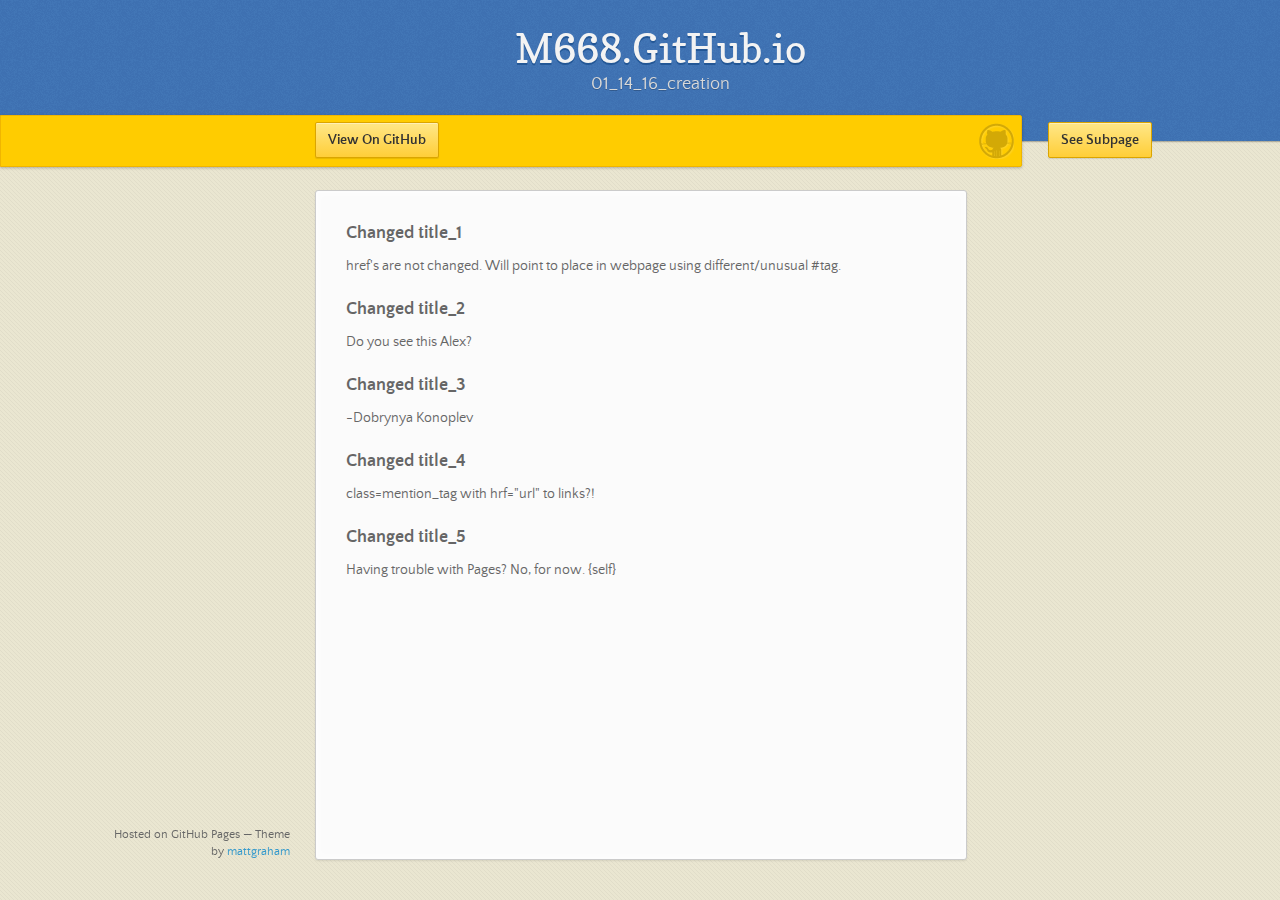
==== commit 6dc71d76: "Commit CSS & [index of] frontpage" ====
--- a/index.html
+++ b/index.html
@@ -26,6 +26,7 @@
 
         <a href="https://github.com/M668" class="button fork"><strong>View On GitHub</strong></a>
 		
+		<!-- fork2 -->
 		<a href="http://dobrynya.me/firstNewSubpage/" class="button fork2"><strong>See Subpage</strong></a>
       </div><!-- end banner -->
 
--- a/stylesheets/styles.css
+++ b/stylesheets/styles.css
@@ -761,7 +761,7 @@
 */
 #banner .fork2 {
   position: fixed;
-  right: 50%;
+  right: 10%;
   margin-left: -325px;
   padding: 10px 12px;
   margin-top: 6px;
@@ -771,7 +771,7 @@
 }
 /*
 fork2
-Changed "right: 50%;" from "left: 50%;" and remove quotes
+Changed "right: 10%;" from "left: 50%;" and remove quotes
 
 Insertion end
 */
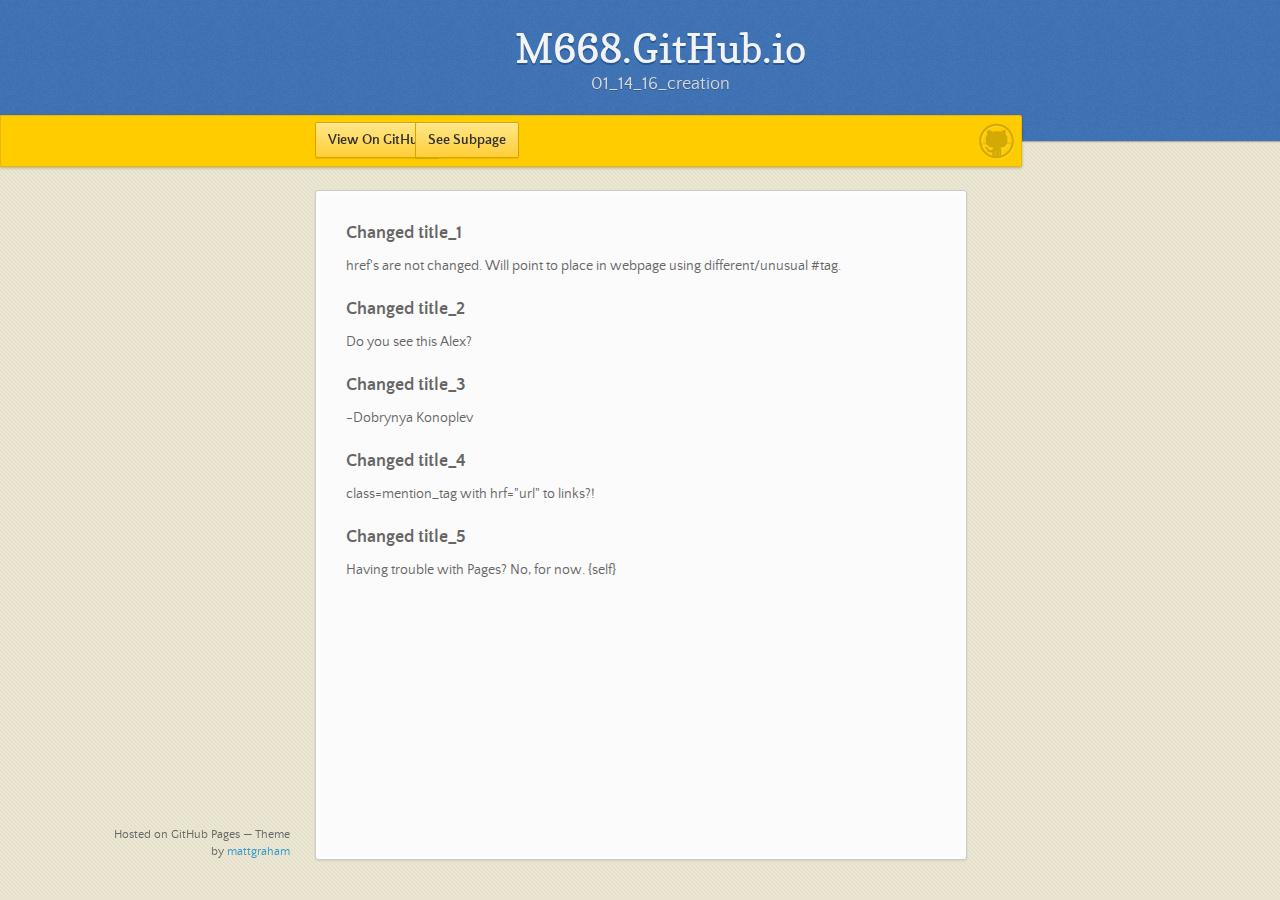
==== commit 8d2b90e8: "Added Google analytics code" ====
--- a/index.html
+++ b/index.html
@@ -67,4 +67,14 @@
     <!--[if !IE]><script>fixScale(document);</script><![endif]-->
     
   </body>
+  <script>
+  (function(i,s,o,g,r,a,m){i['GoogleAnalyticsObject']=r;i[r]=i[r]||function(){
+  (i[r].q=i[r].q||[]).push(arguments)},i[r].l=1*new Date();a=s.createElement(o),
+  m=s.getElementsByTagName(o)[0];a.async=1;a.src=g;m.parentNode.insertBefore(a,m)
+  })(window,document,'script','//www.google-analytics.com/analytics.js','ga');
+
+  ga('create', 'UA-72464902-1', 'auto');
+  ga('send', 'pageview');
+
+  </script>
 </html>
--- a/stylesheets/styles.css
+++ b/stylesheets/styles.css
@@ -761,8 +761,8 @@
 */
 #banner .fork2 {
   position: fixed;
-  right: 10%;
-  margin-left: -325px;
+  left: 50%;
+  margin-left: -225px;
   padding: 10px 12px;
   margin-top: 6px;
   line-height: 14px;
@@ -771,7 +771,7 @@
 }
 /*
 fork2
-Changed "right: 10%;" from "left: 50%;" and remove quotes
+Changed "margin-left: -225px;" from "margin-left: -325px;" and remove quotes
 
 Insertion end
 */
